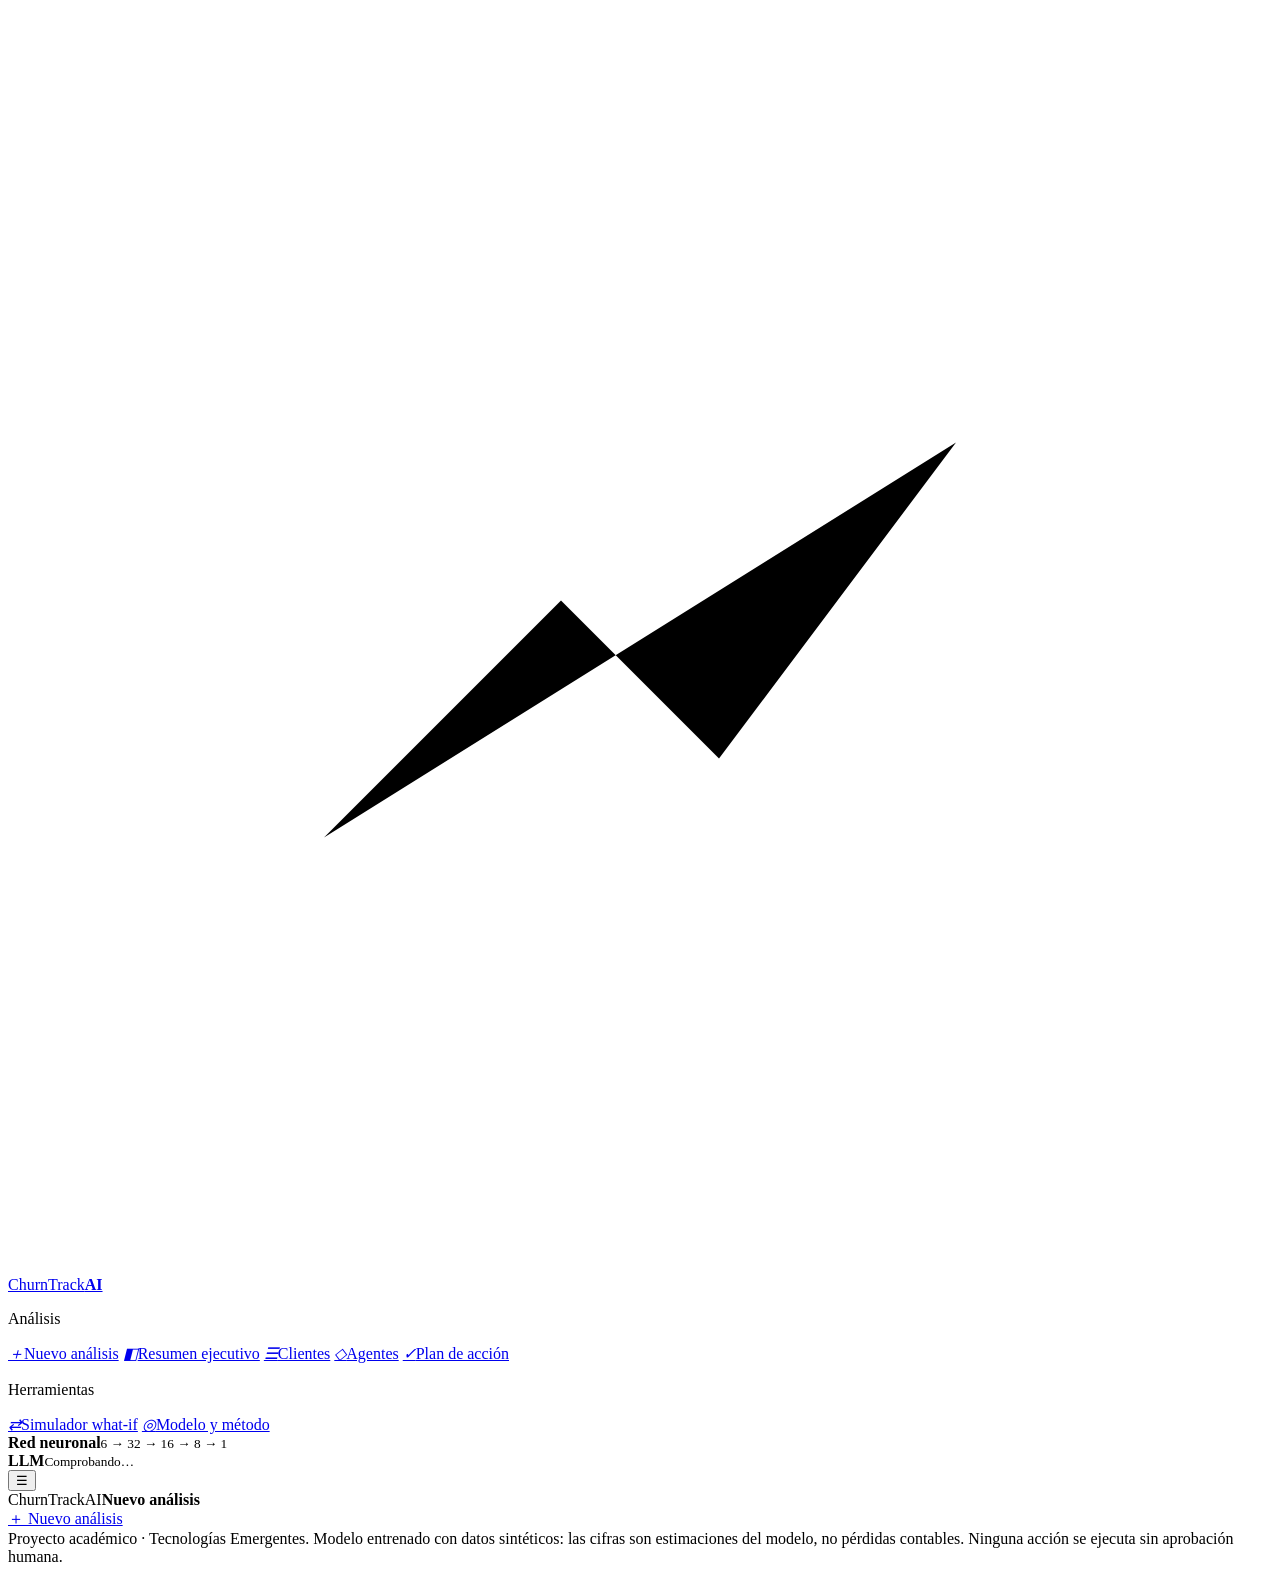
==== frontend/index.html @ f41f5eac "ChurnTrackAI 2.0: revenue-at-risk analysis, what-if tool, strategist agent, redesigned UI, Vercel su" ====
<!doctype html>
<html lang="es">
<head>
<meta charset="utf-8">
<meta name="viewport" content="width=device-width,initial-scale=1">
<meta name="theme-color" content="#0b1f1e">
<meta name="description" content="ChurnTrackAI: analítica de abandono B2B con red neuronal y cuatro agentes coordinados.">
<title>ChurnTrackAI · Retención B2B</title>
<link rel="icon" href="data:image/svg+xml,%3Csvg xmlns='http://www.w3.org/2000/svg' viewBox='0 0 32 32'%3E%3Crect width='32' height='32' rx='8' fill='%230f766e'/%3E%3Cpath d='M8 21l6-6 4 4 6-8' stroke='white' stroke-width='3' fill='none' stroke-linecap='round' stroke-linejoin='round'/%3E%3C/svg%3E">
<link rel="stylesheet" href="/assets/app.css?v=2.0.0">
<script defer src="/assets/core.js?v=2.0.0"></script>
<script defer src="/assets/app.js?v=2.0.0"></script>
</head>
<body>
<div class="shell">
 <aside class="sidebar" id="sidebar">
  <a class="brand" href="#/inicio" aria-label="ChurnTrackAI inicio">
   <span class="brand-mark" aria-hidden="true"><svg viewBox="0 0 32 32"><path d="M8 21l6-6 4 4 6-8"/></svg></span>
   <span>ChurnTrack<b>AI</b></span>
  </a>
  <nav class="nav" aria-label="Secciones">
   <p class="nav-label">Análisis</p>
   <a href="#/inicio" data-route="inicio"><i aria-hidden="true">＋</i>Nuevo análisis</a>
   <a href="#/resumen" data-route="resumen" data-needs-run><i aria-hidden="true">◧</i>Resumen ejecutivo</a>
   <a href="#/clientes" data-route="clientes" data-needs-run><i aria-hidden="true">☰</i>Clientes</a>
   <a href="#/agentes" data-route="agentes" data-needs-run><i aria-hidden="true">◇</i>Agentes</a>
   <a href="#/plan" data-route="plan" data-needs-run><i aria-hidden="true">✓</i>Plan de acción</a>
   <p class="nav-label">Herramientas</p>
   <a href="#/simulador" data-route="simulador"><i aria-hidden="true">⇄</i>Simulador what-if</a>
   <a href="#/modelo" data-route="modelo"><i aria-hidden="true">◎</i>Modelo y método</a>
  </nav>
  <div class="sidebar-foot">
   <div class="sys" id="sys-model"><span class="dot"></span><div><b>Red neuronal</b><small>6 → 32 → 16 → 8 → 1</small></div></div>
   <div class="sys" id="sys-llm"><span class="dot"></span><div><b>LLM</b><small>Comprobando…</small></div></div>
  </div>
 </aside>
 <div class="main">
  <header class="topbar">
   <button class="icon-btn menu" id="menu" aria-label="Abrir menú" aria-controls="sidebar" aria-expanded="false">☰</button>
   <div class="crumbs"><span>ChurnTrackAI</span><b id="crumb">Nuevo análisis</b></div>
   <div class="run-chip" id="run-chip" hidden></div>
   <a class="btn primary small" href="#/inicio" id="new-run">＋ Nuevo análisis</a>
  </header>
  <div class="notice" id="notice" role="status" hidden></div>
  <main id="view" class="view" tabindex="-1"></main>
  <footer class="foot">Proyecto académico · Tecnologías Emergentes. Modelo entrenado con datos sintéticos: las cifras son estimaciones del modelo, no pérdidas contables. Ninguna acción se ejecuta sin aprobación humana.</footer>
 </div>
</div>
<div class="drawer-backdrop" id="drawer-backdrop" hidden></div>
<aside class="drawer" id="drawer" aria-modal="true" role="dialog" aria-labelledby="drawer-title" hidden></aside>
</body>
</html>
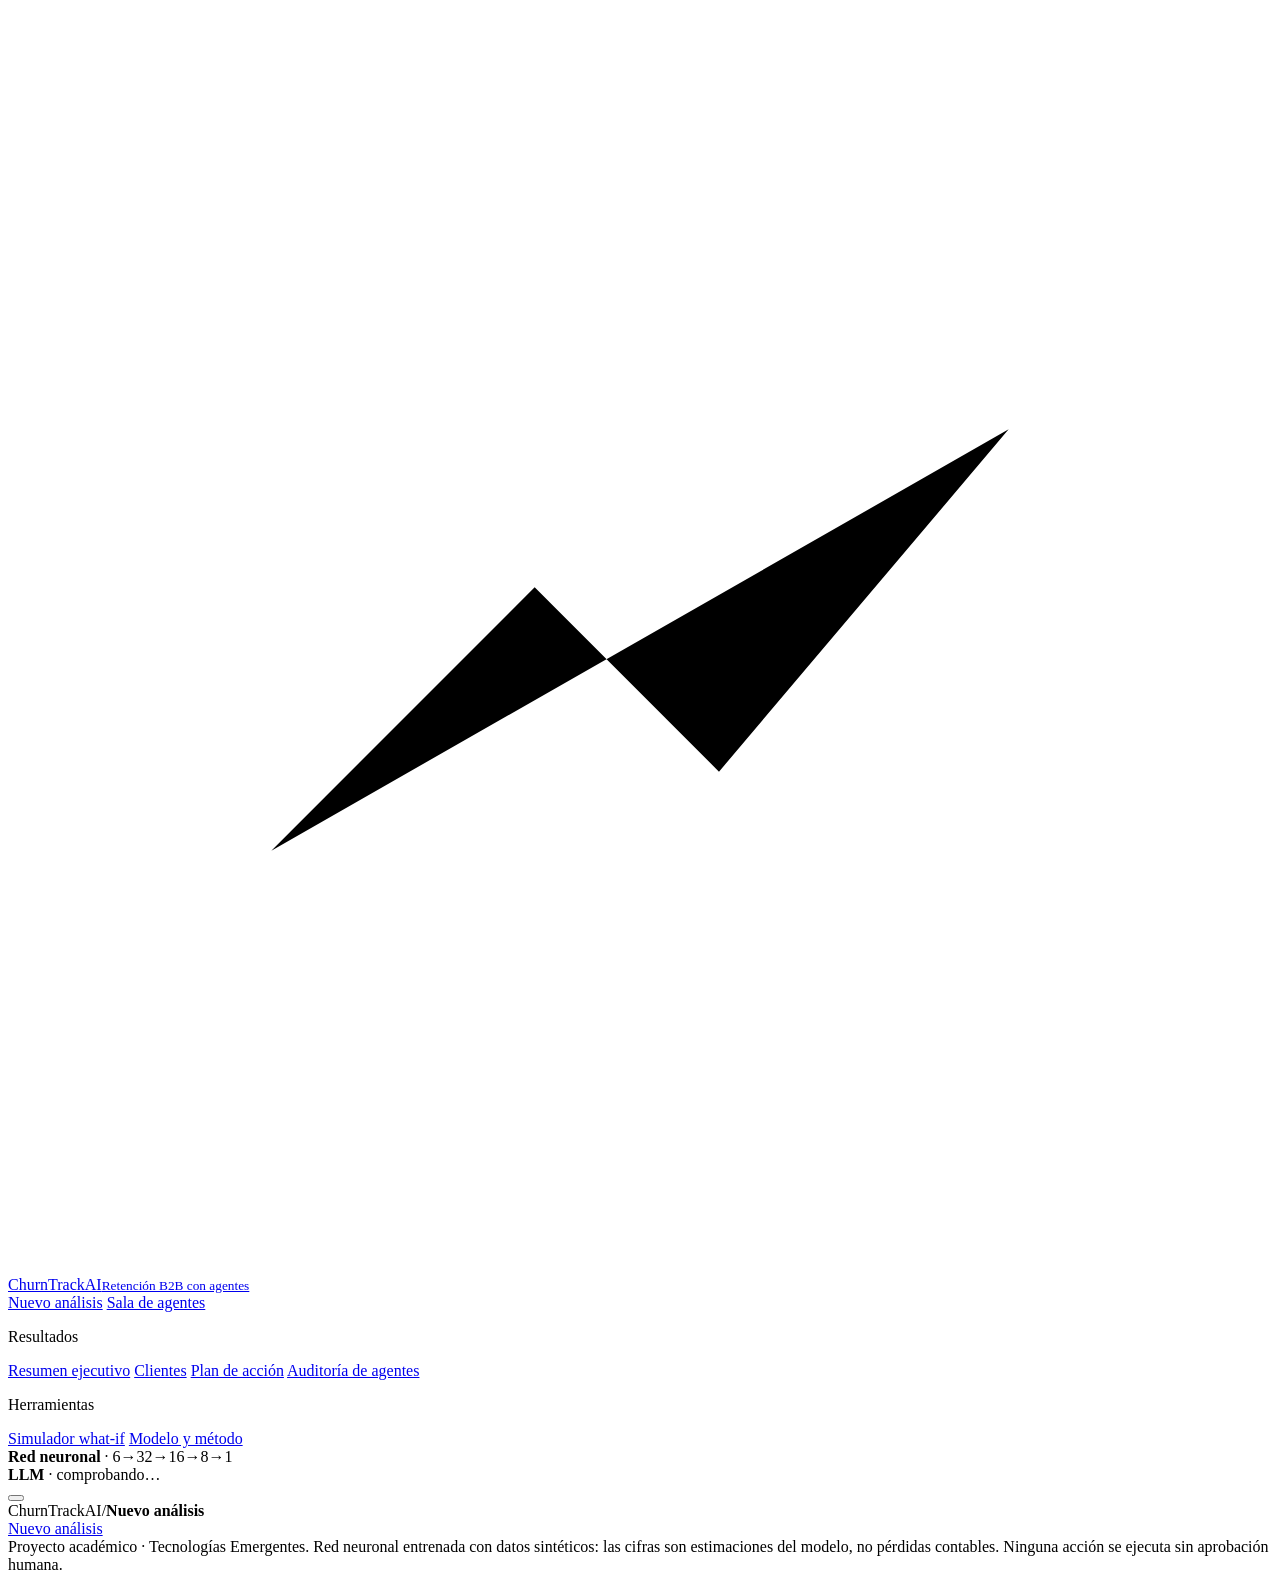
==== commit 0dce20c1: "Show the agents at work: live agent room, per-customer agent conversation, balanced 24-client demo -" ====
--- a/frontend/index.html
+++ b/frontend/index.html
@@ -3,50 +3,52 @@
 <head>
 <meta charset="utf-8">
 <meta name="viewport" content="width=device-width,initial-scale=1">
-<meta name="theme-color" content="#0b1f1e">
+<meta name="theme-color" content="#f6f6f3">
 <meta name="description" content="ChurnTrackAI: analítica de abandono B2B con red neuronal y cuatro agentes coordinados.">
 <title>ChurnTrackAI · Retención B2B</title>
-<link rel="icon" href="data:image/svg+xml,%3Csvg xmlns='http://www.w3.org/2000/svg' viewBox='0 0 32 32'%3E%3Crect width='32' height='32' rx='8' fill='%230f766e'/%3E%3Cpath d='M8 21l6-6 4 4 6-8' stroke='white' stroke-width='3' fill='none' stroke-linecap='round' stroke-linejoin='round'/%3E%3C/svg%3E">
-<link rel="stylesheet" href="/assets/app.css?v=2.0.0">
-<script defer src="/assets/core.js?v=2.0.0"></script>
-<script defer src="/assets/app.js?v=2.0.0"></script>
+<link rel="icon" href="data:image/svg+xml,%3Csvg xmlns='http://www.w3.org/2000/svg' viewBox='0 0 32 32'%3E%3Crect width='32' height='32' rx='8' fill='%23111110'/%3E%3Cpath d='M8 21l6-6 4 4 6-8' stroke='white' stroke-width='3' fill='none' stroke-linecap='round' stroke-linejoin='round'/%3E%3C/svg%3E">
+<link rel="stylesheet" href="/assets/app.css?v=2.1.0">
+<script defer src="/assets/core.js?v=2.1.0"></script>
+<script defer src="/assets/app.js?v=2.1.0"></script>
 </head>
 <body>
 <div class="shell">
  <aside class="sidebar" id="sidebar">
   <a class="brand" href="#/inicio" aria-label="ChurnTrackAI inicio">
-   <span class="brand-mark" aria-hidden="true"><svg viewBox="0 0 32 32"><path d="M8 21l6-6 4 4 6-8"/></svg></span>
-   <span>ChurnTrack<b>AI</b></span>
+   <span class="brand-mark" aria-hidden="true"><svg viewBox="0 0 24 24"><path d="M5 16l5-5 3.5 3.5L19 8"/></svg></span>
+   <span>ChurnTrackAI<small>Retención B2B con agentes</small></span>
   </a>
   <nav class="nav" aria-label="Secciones">
-   <p class="nav-label">Análisis</p>
-   <a href="#/inicio" data-route="inicio"><i aria-hidden="true">＋</i>Nuevo análisis</a>
-   <a href="#/resumen" data-route="resumen" data-needs-run><i aria-hidden="true">◧</i>Resumen ejecutivo</a>
-   <a href="#/clientes" data-route="clientes" data-needs-run><i aria-hidden="true">☰</i>Clientes</a>
-   <a href="#/agentes" data-route="agentes" data-needs-run><i aria-hidden="true">◇</i>Agentes</a>
-   <a href="#/plan" data-route="plan" data-needs-run><i aria-hidden="true">✓</i>Plan de acción</a>
+   <a href="#/inicio" data-route="inicio"><span data-icon="plus"></span>Nuevo análisis</a>
+   <a href="#/sala" data-route="sala" data-needs-run><span data-icon="agents"></span>Sala de agentes</a>
+   <p class="nav-label">Resultados</p>
+   <a href="#/resumen" data-route="resumen" data-needs-run><span data-icon="dashboard"></span>Resumen ejecutivo</a>
+   <a href="#/clientes" data-route="clientes" data-needs-run><span data-icon="users"></span>Clientes<span class="count" id="count-clientes"></span></a>
+   <a href="#/plan" data-route="plan" data-needs-run><span data-icon="check"></span>Plan de acción<span class="count" id="count-plan"></span></a>
+   <a href="#/agentes" data-route="agentes" data-needs-run><span data-icon="shield"></span>Auditoría de agentes</a>
    <p class="nav-label">Herramientas</p>
-   <a href="#/simulador" data-route="simulador"><i aria-hidden="true">⇄</i>Simulador what-if</a>
-   <a href="#/modelo" data-route="modelo"><i aria-hidden="true">◎</i>Modelo y método</a>
+   <a href="#/simulador" data-route="simulador"><span data-icon="sliders"></span>Simulador what-if</a>
+   <a href="#/modelo" data-route="modelo"><span data-icon="info"></span>Modelo y método</a>
   </nav>
   <div class="sidebar-foot">
-   <div class="sys" id="sys-model"><span class="dot"></span><div><b>Red neuronal</b><small>6 → 32 → 16 → 8 → 1</small></div></div>
-   <div class="sys" id="sys-llm"><span class="dot"></span><div><b>LLM</b><small>Comprobando…</small></div></div>
+   <div class="sys" id="sys-model"><span class="dot"></span><span><b>Red neuronal</b> · 6→32→16→8→1</span></div>
+   <div class="sys" id="sys-llm"><span class="dot"></span><span><b>LLM</b> · <span class="v">comprobando…</span></span></div>
   </div>
  </aside>
  <div class="main">
   <header class="topbar">
-   <button class="icon-btn menu" id="menu" aria-label="Abrir menú" aria-controls="sidebar" aria-expanded="false">☰</button>
-   <div class="crumbs"><span>ChurnTrackAI</span><b id="crumb">Nuevo análisis</b></div>
+   <button class="icon-btn menu" id="menu" aria-label="Abrir menú" aria-controls="sidebar" aria-expanded="false"><span data-icon="menu"></span></button>
+   <div class="crumbs"><span>ChurnTrackAI</span><span aria-hidden="true">/</span><b id="crumb">Nuevo análisis</b></div>
    <div class="run-chip" id="run-chip" hidden></div>
-   <a class="btn primary small" href="#/inicio" id="new-run">＋ Nuevo análisis</a>
+   <a class="btn sm" href="#/inicio" id="new-run"><span data-icon="plus"></span>Nuevo análisis</a>
   </header>
   <div class="notice" id="notice" role="status" hidden></div>
   <main id="view" class="view" tabindex="-1"></main>
-  <footer class="foot">Proyecto académico · Tecnologías Emergentes. Modelo entrenado con datos sintéticos: las cifras son estimaciones del modelo, no pérdidas contables. Ninguna acción se ejecuta sin aprobación humana.</footer>
+  <footer class="foot">Proyecto académico · Tecnologías Emergentes. Red neuronal entrenada con datos sintéticos: las cifras son estimaciones del modelo, no pérdidas contables. Ninguna acción se ejecuta sin aprobación humana.</footer>
  </div>
 </div>
 <div class="drawer-backdrop" id="drawer-backdrop" hidden></div>
 <aside class="drawer" id="drawer" aria-modal="true" role="dialog" aria-labelledby="drawer-title" hidden></aside>
+<div class="tip" id="tip" hidden></div>
 </body>
 </html>
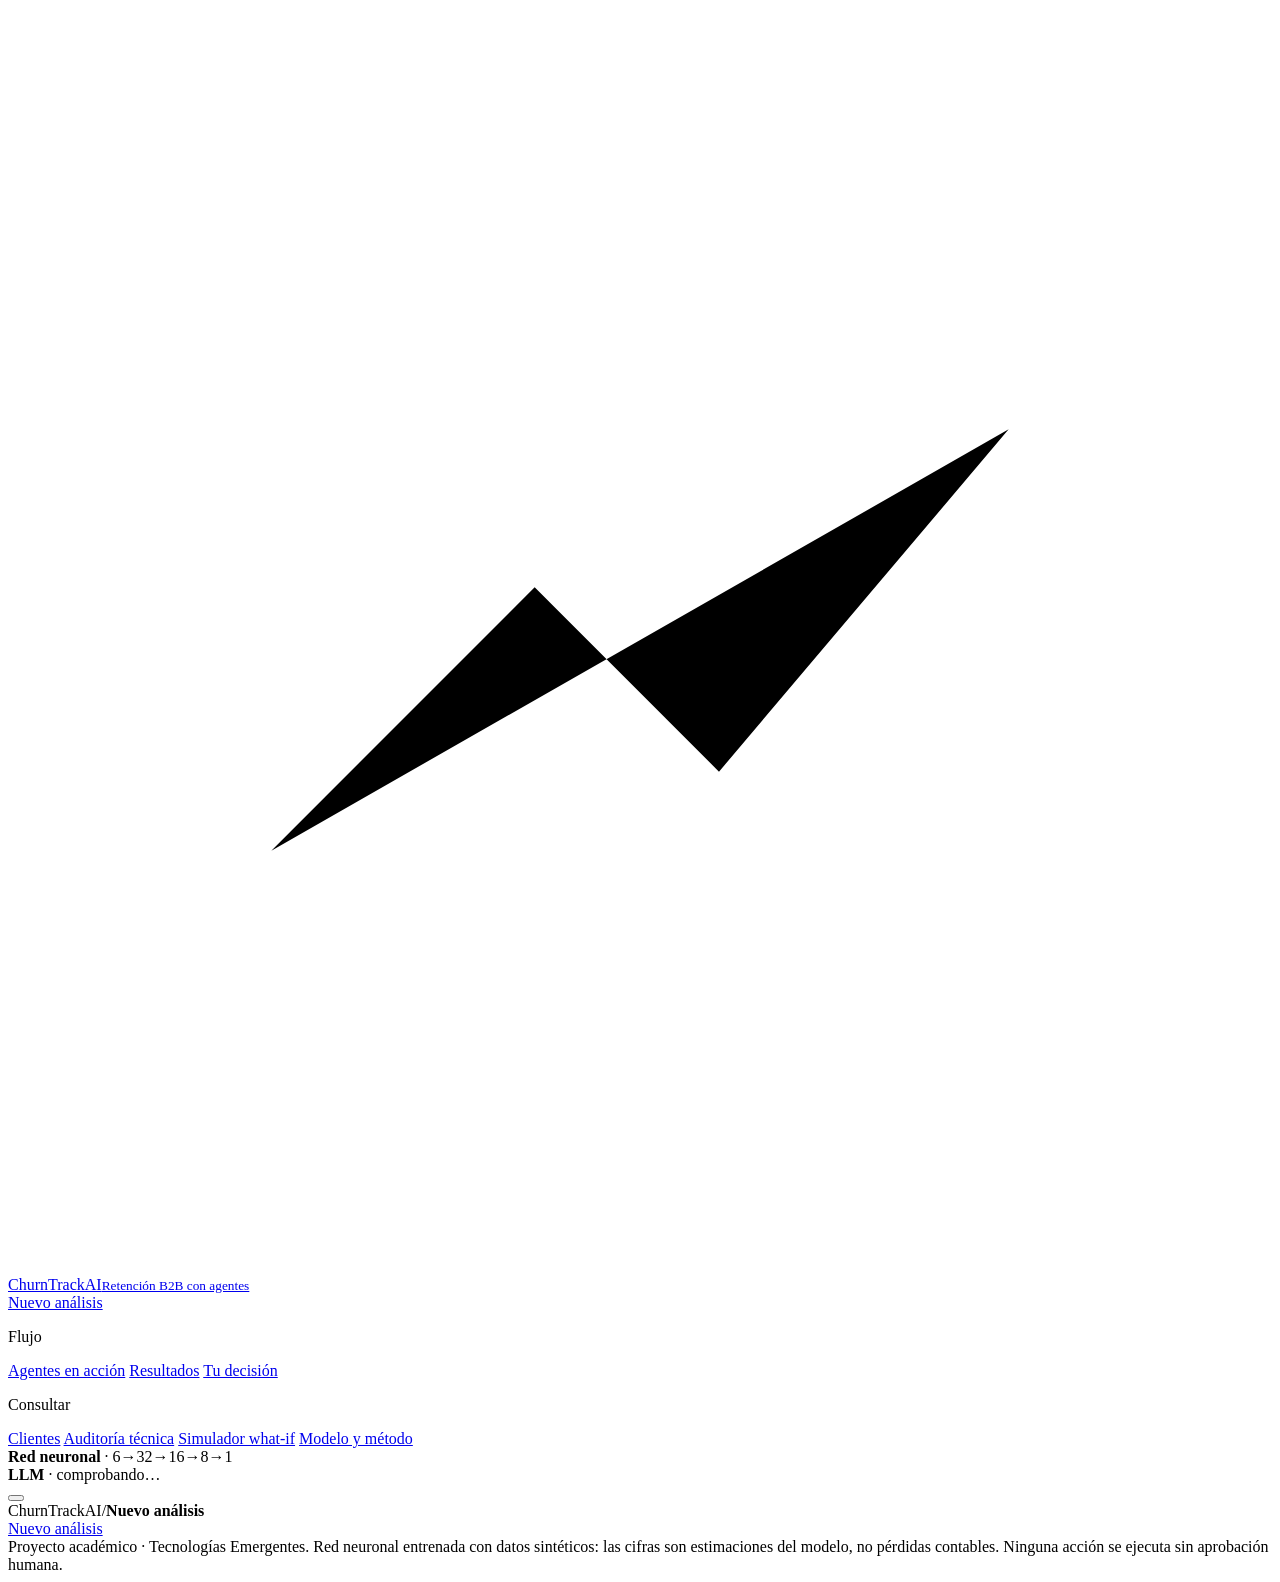
==== commit a043ef8c: "Agents never stop on provider errors; 10-client test portfolio; simpler pipeline UI with final human" ====
--- a/frontend/index.html
+++ b/frontend/index.html
@@ -3,13 +3,16 @@
 <head>
 <meta charset="utf-8">
 <meta name="viewport" content="width=device-width,initial-scale=1">
-<meta name="theme-color" content="#f6f6f3">
+<meta name="theme-color" content="#f8fafc">
 <meta name="description" content="ChurnTrackAI: analítica de abandono B2B con red neuronal y cuatro agentes coordinados.">
 <title>ChurnTrackAI · Retención B2B</title>
 <link rel="icon" href="data:image/svg+xml,%3Csvg xmlns='http://www.w3.org/2000/svg' viewBox='0 0 32 32'%3E%3Crect width='32' height='32' rx='8' fill='%23111110'/%3E%3Cpath d='M8 21l6-6 4 4 6-8' stroke='white' stroke-width='3' fill='none' stroke-linecap='round' stroke-linejoin='round'/%3E%3C/svg%3E">
-<link rel="stylesheet" href="/assets/app.css?v=2.1.0">
-<script defer src="/assets/core.js?v=2.1.0"></script>
-<script defer src="/assets/app.js?v=2.1.0"></script>
+<link rel="preconnect" href="https://fonts.googleapis.com">
+<link rel="preconnect" href="https://fonts.gstatic.com" crossorigin>
+<link rel="stylesheet" href="https://fonts.googleapis.com/css2?family=Plus+Jakarta+Sans:wght@400;500;600;700&display=swap">
+<link rel="stylesheet" href="/assets/app.css?v=2.3.2">
+<script defer src="/assets/core.js?v=2.3.2"></script>
+<script defer src="/assets/app.js?v=2.3.2"></script>
 </head>
 <body>
 <div class="shell">
@@ -20,13 +23,13 @@
   </a>
   <nav class="nav" aria-label="Secciones">
    <a href="#/inicio" data-route="inicio"><span data-icon="plus"></span>Nuevo análisis</a>
-   <a href="#/sala" data-route="sala" data-needs-run><span data-icon="agents"></span>Sala de agentes</a>
-   <p class="nav-label">Resultados</p>
-   <a href="#/resumen" data-route="resumen" data-needs-run><span data-icon="dashboard"></span>Resumen ejecutivo</a>
+   <p class="nav-label">Flujo</p>
+   <a href="#/sala" data-route="sala" data-needs-run><span data-icon="agents"></span>Agentes en acción</a>
+   <a href="#/resumen" data-route="resumen" data-needs-run><span data-icon="dashboard"></span>Resultados</a>
+   <a href="#/plan" data-route="plan" data-needs-run><span data-icon="check"></span>Tu decisión<span class="count" id="count-plan"></span></a>
+   <p class="nav-label">Consultar</p>
    <a href="#/clientes" data-route="clientes" data-needs-run><span data-icon="users"></span>Clientes<span class="count" id="count-clientes"></span></a>
-   <a href="#/plan" data-route="plan" data-needs-run><span data-icon="check"></span>Plan de acción<span class="count" id="count-plan"></span></a>
-   <a href="#/agentes" data-route="agentes" data-needs-run><span data-icon="shield"></span>Auditoría de agentes</a>
-   <p class="nav-label">Herramientas</p>
+   <a href="#/agentes" data-route="agentes" data-needs-run><span data-icon="shield"></span>Auditoría técnica</a>
    <a href="#/simulador" data-route="simulador"><span data-icon="sliders"></span>Simulador what-if</a>
    <a href="#/modelo" data-route="modelo"><span data-icon="info"></span>Modelo y método</a>
   </nav>
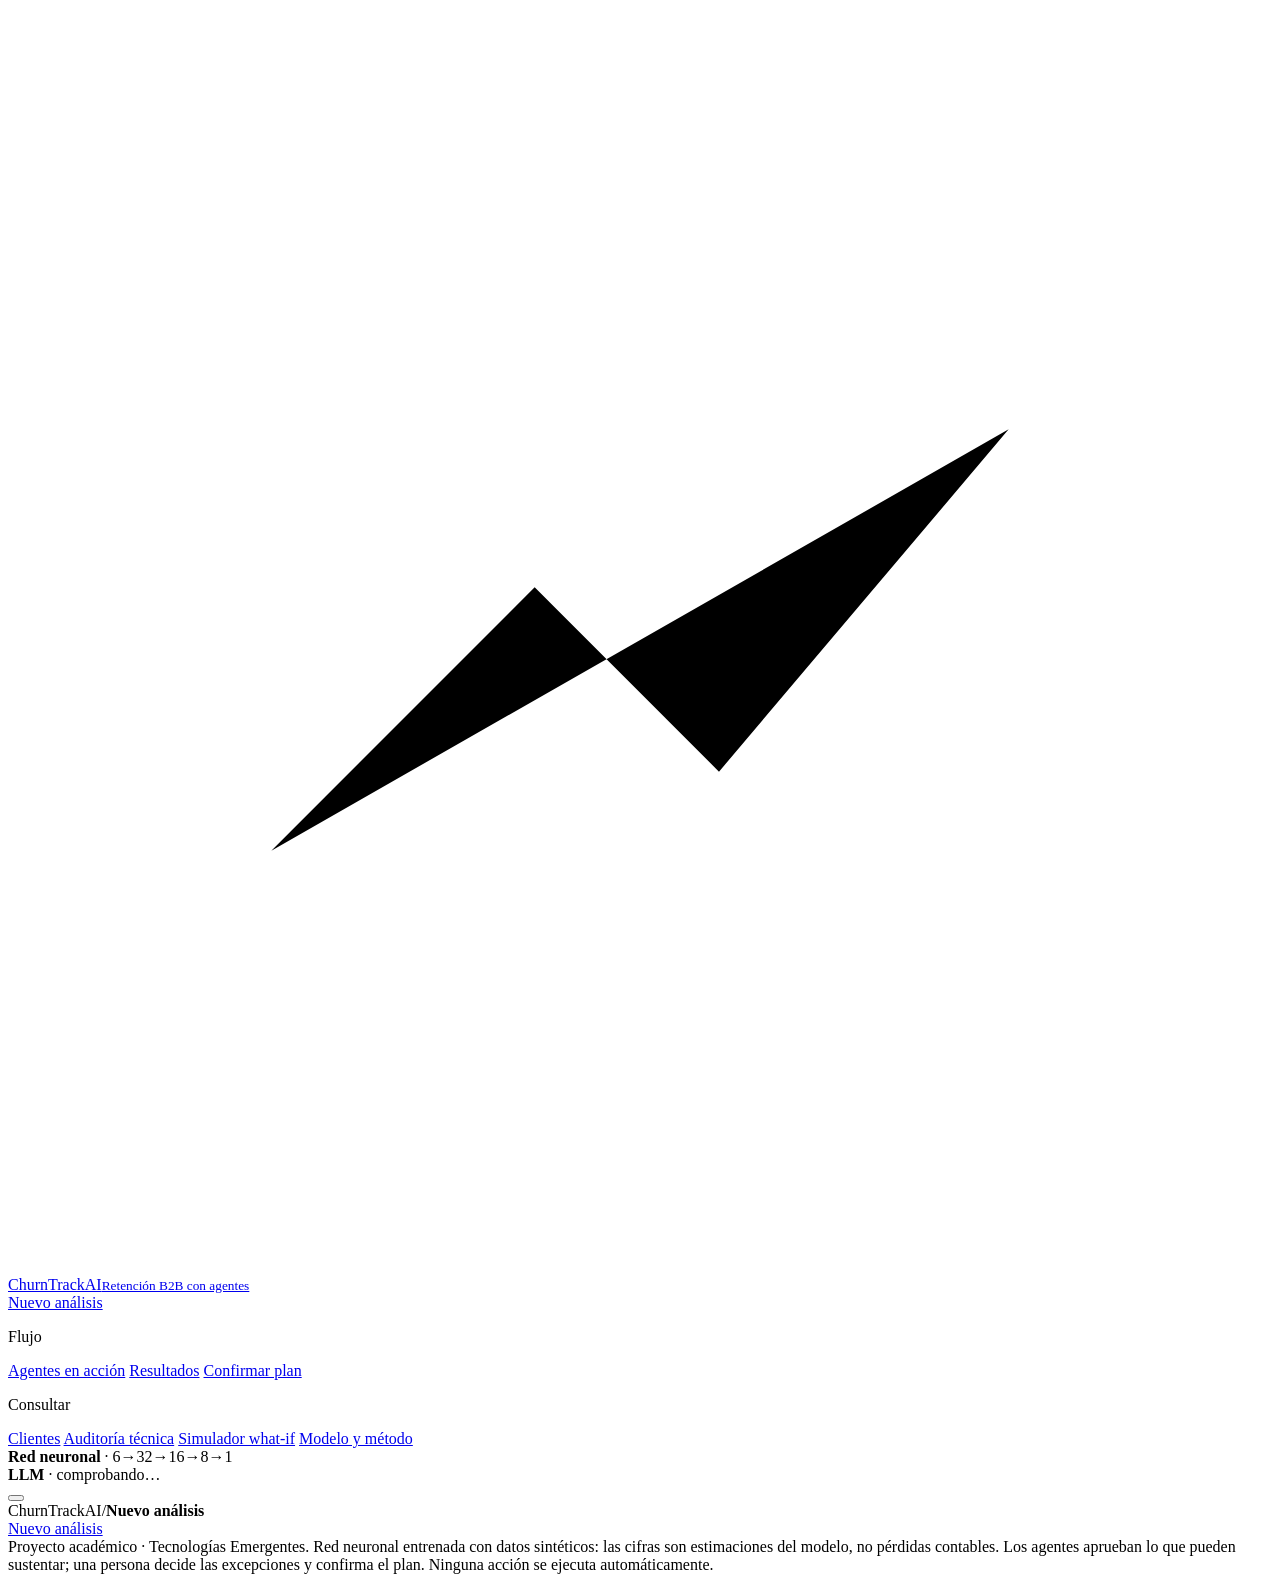
==== commit 635b27ee: "Strategist writes its final recommendation in natural language; each API call is shown; agents appro" ====
--- a/frontend/index.html
+++ b/frontend/index.html
@@ -10,9 +10,9 @@
 <link rel="preconnect" href="https://fonts.googleapis.com">
 <link rel="preconnect" href="https://fonts.gstatic.com" crossorigin>
 <link rel="stylesheet" href="https://fonts.googleapis.com/css2?family=Plus+Jakarta+Sans:wght@400;500;600;700&display=swap">
-<link rel="stylesheet" href="/assets/app.css?v=2.3.2">
-<script defer src="/assets/core.js?v=2.3.2"></script>
-<script defer src="/assets/app.js?v=2.3.2"></script>
+<link rel="stylesheet" href="/assets/app.css?v=2.4.1">
+<script defer src="/assets/core.js?v=2.4.1"></script>
+<script defer src="/assets/app.js?v=2.4.1"></script>
 </head>
 <body>
 <div class="shell">
@@ -26,7 +26,7 @@
    <p class="nav-label">Flujo</p>
    <a href="#/sala" data-route="sala" data-needs-run><span data-icon="agents"></span>Agentes en acción</a>
    <a href="#/resumen" data-route="resumen" data-needs-run><span data-icon="dashboard"></span>Resultados</a>
-   <a href="#/plan" data-route="plan" data-needs-run><span data-icon="check"></span>Tu decisión<span class="count" id="count-plan"></span></a>
+   <a href="#/plan" data-route="plan" data-needs-run><span data-icon="check"></span>Confirmar plan<span class="count" id="count-plan"></span></a>
    <p class="nav-label">Consultar</p>
    <a href="#/clientes" data-route="clientes" data-needs-run><span data-icon="users"></span>Clientes<span class="count" id="count-clientes"></span></a>
    <a href="#/agentes" data-route="agentes" data-needs-run><span data-icon="shield"></span>Auditoría técnica</a>
@@ -47,7 +47,7 @@
   </header>
   <div class="notice" id="notice" role="status" hidden></div>
   <main id="view" class="view" tabindex="-1"></main>
-  <footer class="foot">Proyecto académico · Tecnologías Emergentes. Red neuronal entrenada con datos sintéticos: las cifras son estimaciones del modelo, no pérdidas contables. Ninguna acción se ejecuta sin aprobación humana.</footer>
+  <footer class="foot">Proyecto académico · Tecnologías Emergentes. Red neuronal entrenada con datos sintéticos: las cifras son estimaciones del modelo, no pérdidas contables. Los agentes aprueban lo que pueden sustentar; una persona decide las excepciones y confirma el plan. Ninguna acción se ejecuta automáticamente.</footer>
  </div>
 </div>
 <div class="drawer-backdrop" id="drawer-backdrop" hidden></div>
